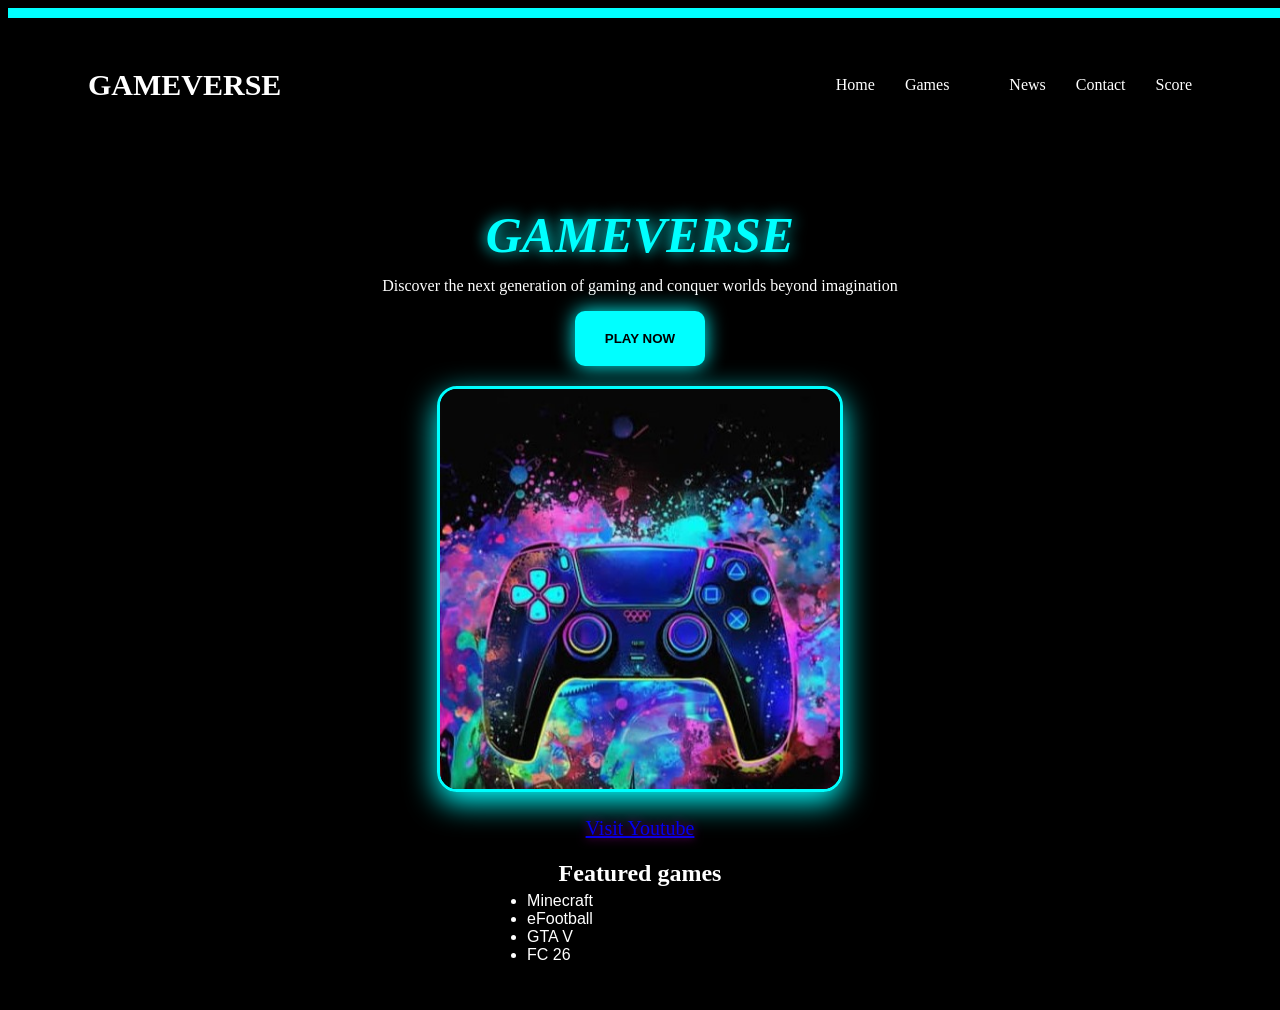
==== index.html @ 31f9f976 "Add files via upload" ====
<!DOCTYPE html>
<html>
<head>
    <title id="title">Gameverse</title>
    <link rel="stylesheet" href="style.css"> 
</head>
<body>
<div class="square"></div>    
<div class="navbar">    
    <h1 id="title">GAMEVERSE</h1>
    <ul>
        <li><a href="index.html">Home</a></li>
        <li><a href="Playable.html">Games</li>
        <li><a href="News.html">News</a></li>
        <li><a href="Contact.html">Contact</a></li>
        <li><a href="indent.html">Score</a></li>
    </ul>
</div>  
<div class="hero">  
    <h1>GAMEVERSE</h1>
    <p>Discover the next generation of gaming and conquer worlds
        beyond imagination
    </p>
    <button id="button">PLAY NOW</button>    
    <img src="gaming.jpg.jpeg" alt="Gaming setup">
    <a href="https://www.youtube.com">
        Visit Youtube
    </a>
    <h2>Featured games</h2>
    <ul>
        <li>Minecraft</li>
        <li>eFootball</li>
        <li>GTA V</li>
        <li>FC 26</li>
    </ul>
</div>    
<script src="script.js"></script>
</body>    
</html>
---- style.css ----
body{
    background-color: black;
    color: white;
}
h1{
    color: cyan;
}
p{
    color: white;
}
button{
    background-color: cyan;
    padding: 20px 30px;
    color: black;
    border: none;
    border-radius: 10px;
    cursor: pointer;
    box-shadow: 0 0 20px cyan;
    font-weight: 600;
}
button:hover{
    background-color: blue;
    color: white;
    font-size: 24px;
}
img{
    width: 400px;
    border-radius: 20px;
    border: 3px solid cyan;
    margin-top: 20px;
    box-shadow: 0 10px 30px rgba(0,0,0,0.5);
}
.navbar{
    display: flex;
    justify-content: space-between;
    align-items: center;
    padding: 20px 50px;
    margin: 10px 30px;
}
.navbar ul{
    display: flex;
    justify-content: space-between;
    align-items: center;
    gap: 30px;
    list-style: none;
    cursor: pointer;
}
.navbar a{
    text-decoration: none;
    color: white;
}
.navbar a:hover{
    color: cyan;
}
.hero{
    display: flex;
    flex-direction: column;
    align-items: center;
    padding: 20px 50px;
    margin: 10px 30px;
}
.hero h1{
    font-size: 50px;
    text-shadow: 20px;
    text-shadow: 0 0 15px cyan;
}
.navbar h1{
    color: white;
    font-size: 30px;
}
.hero p{
    margin-top: -20px;
}
.hero ul{
    font-family: 'Orbitron', sans-serif;
    margin-left: -200px;
    margin-top: -15px;
}
.hero a{
    font-size: 20px;
    text-shadow: 0 0 10px purple;
    margin-top: 25px;
}
.square{
    width: 1570px;
    height: 10px;
    background-color: cyan;
}
.hero.image{
    width: 300px;
    height: 300px;
    object-fit: cover;
}
.hero img{
    box-shadow: 0 10px 30px cyan;
}
.hero h1{
    font-style: italic;
}
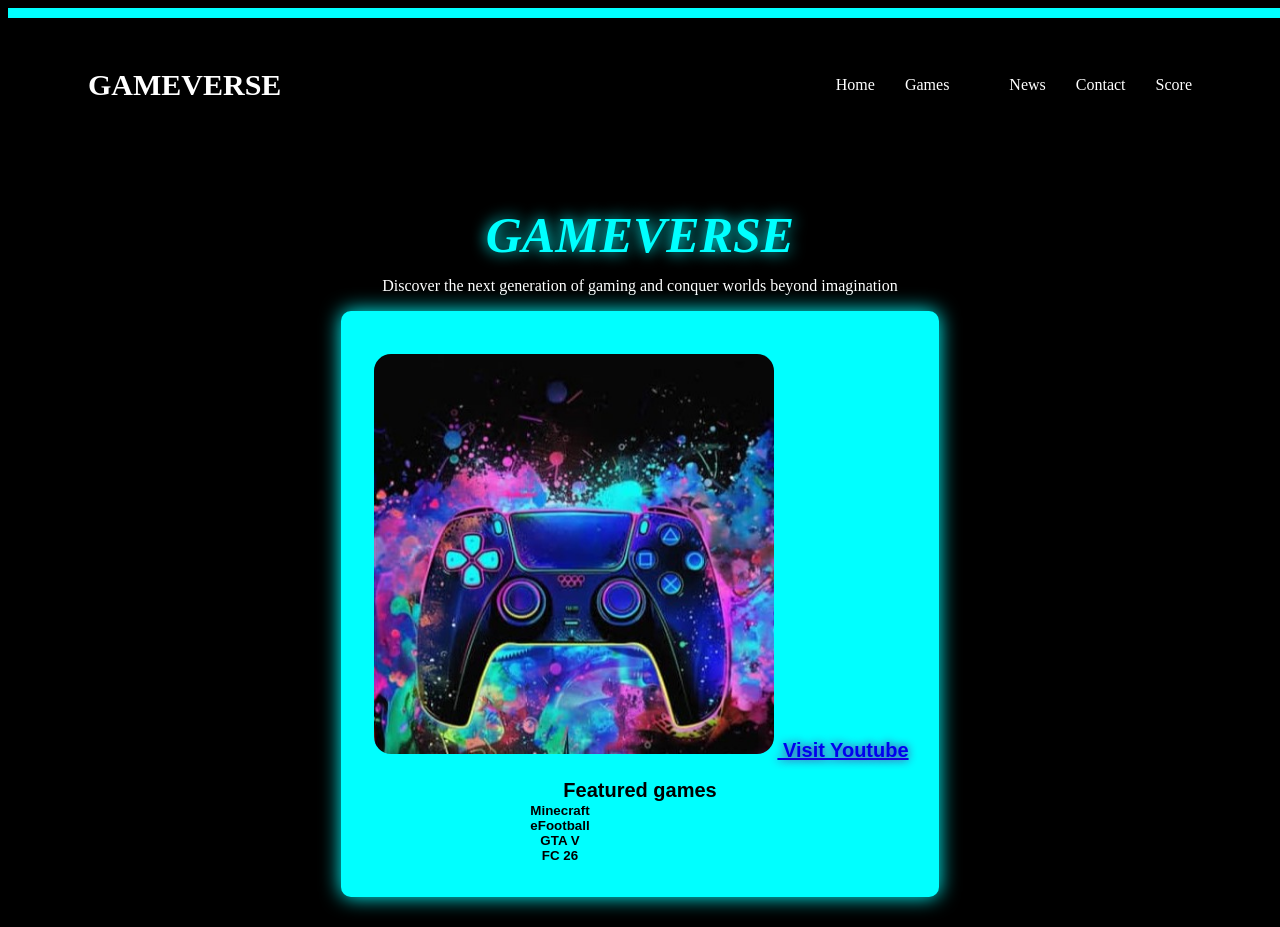
==== commit 31282d57: "Add files via upload" ====
--- a/index.html
+++ b/index.html
@@ -21,7 +21,7 @@
     <p>Discover the next generation of gaming and conquer worlds
         beyond imagination
     </p>
-    <button id="button">PLAY NOW</button>    
+    <button id="button"><a href="Playable.html"PLAY NOW</button>    
     <img src="gaming.jpg.jpeg" alt="Gaming setup">
     <a href="https://www.youtube.com">
         Visit Youtube
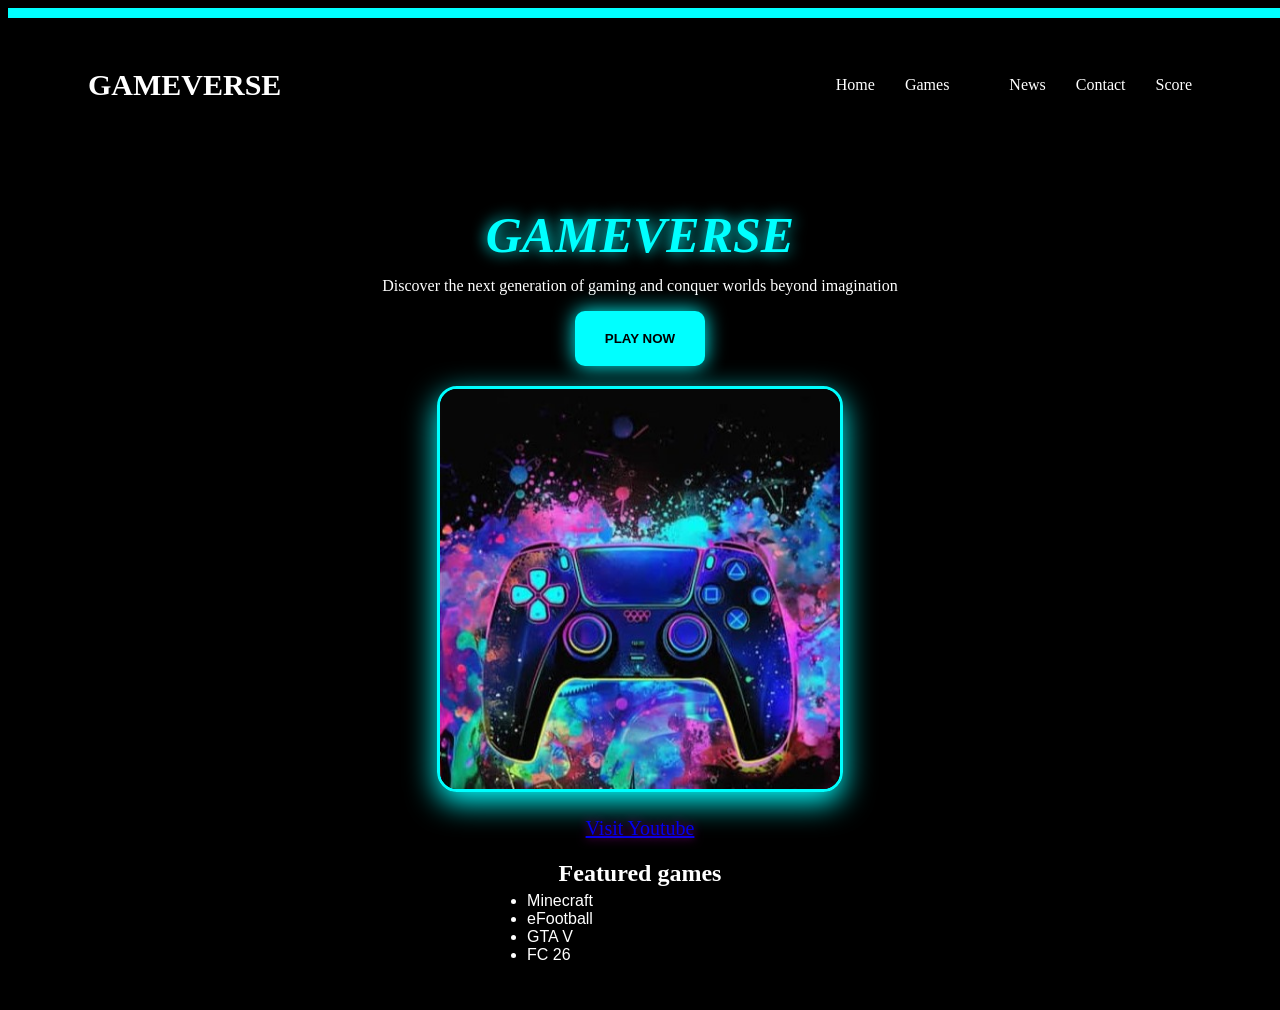
==== commit 735940fe: "Add files via upload" ====
--- a/index.html
+++ b/index.html
@@ -21,7 +21,7 @@
     <p>Discover the next generation of gaming and conquer worlds
         beyond imagination
     </p>
-    <button id="button"><a href="Playable.html"PLAY NOW</button>    
+    <button id="button">PLAY NOW</button>    
     <img src="gaming.jpg.jpeg" alt="Gaming setup">
     <a href="https://www.youtube.com">
         Visit Youtube
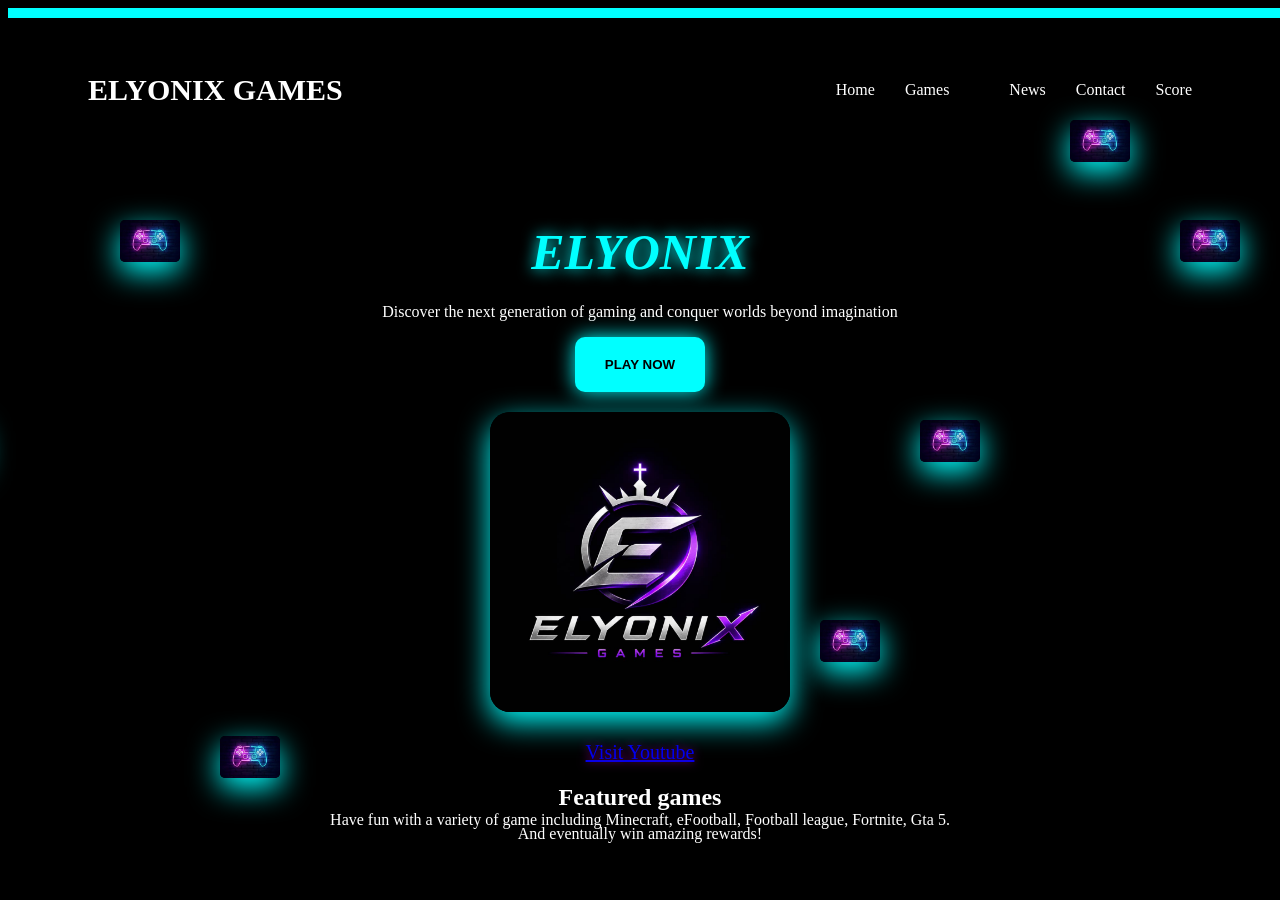
==== commit 1a7fc4e5: "Add files via upload" ====
--- a/index.html
+++ b/index.html
@@ -1,39 +1,287 @@
 <!DOCTYPE html>
 <html>
 <head>
-    <title id="title">Gameverse</title>
-    <link rel="stylesheet" href="style.css"> 
+    <title id="title">ELYONIX</title>
+    <style>
+        body{
+    background-color: black;
+    color: white;
+}
+h1{
+    color: cyan;
+}
+p{
+    color: white;
+}
+button{
+    background-color: cyan;
+    padding: 20px 30px;
+    color: black;
+    border: none;
+    border-radius: 10px;
+    cursor: pointer;
+    box-shadow: 0 0 20px cyan;
+    font-weight: 600;
+}
+button:hover{
+    background-color: blue;
+    color: white;
+    font-size: 24px;
+}
+img{
+    width: 300px;
+    border-radius: 20px;
+    border: 3px solid cyan;
+    margin-top: 20px;
+    box-shadow: 0 10px 30px rgba(0,0,0,0.5);
+    height: auto;
+}
+.navbar{
+    display: flex;
+    justify-content: space-between;
+    align-items: center;
+    padding: 20px 50px;
+    margin: 10px 30px;
+}
+.navbar ul{
+    display: flex;
+    justify-content: space-between;
+    align-items: center;
+    gap: 30px;
+    list-style: none;
+    cursor: pointer;
+}
+.navbar a{
+    text-decoration: none;
+    color: white;
+}
+.navbar a:hover{
+    color: cyan;
+}
+.hero{
+    display: flex;
+    flex-direction: column;
+    align-items: center;
+    padding: 20px 50px;
+    margin: 10px 30px;
+}
+.hero h1{
+    font-size: 50px;
+    text-shadow: 20px;
+    text-shadow: 0 0 15px cyan;
+}
+.navbar h1{
+    color: white;
+    font-size: 30px;
+}
+.hero p{
+    margin-top: -20px;
+}
+.hero ul{
+    font-family: 'Orbitron', sans-serif;
+    margin-left: -200px;
+    margin-top: -15px;
+}
+.hero a{
+    font-size: 20px;
+    text-shadow: 0 0 10px purple;
+    margin-top: 25px;
+}
+.square{
+    width: 1570px;
+    height: 10px;
+    background-color: cyan;
+}
+.hero.image{
+    width: 300px;
+    height: 300px;
+    object-fit: cover;
+}
+.hero img{
+    box-shadow: 0 10px 30px cyan;
+}
+.hero h1{
+    font-style: italic;
+}
+.www{
+    
+    height: 600px;
+    background-size: cover;
+    background-position: center;
+    transition: background-image 1s ease;
+
+}
+.c img{
+width: 60px;
+height: auto;
+border: none;
+border-radius: 5px;
+
+}
+.c1 img{
+position: absolute;
+    top: 200px;
+    right: 40px;
+}
+.c2{
+    
+position: absolute;
+    top: 600px;
+    right: 400px;
+}
+.c3{
+    position: absolute;
+    top: 400px;
+    right: 300px;
+}
+.c4{
+    position: absolute;
+    top: 100px;
+    right: 150px;
+}
+.c5{
+    position: absolute;
+    top: 400px;
+    right: 1300px;
+}
+.c6{
+    position: absolute;
+    top: 200px;
+    right: 1100px;
+}
+.c7{
+    position: absolute;
+    top: 800px;
+    right: 1500px;
+}
+.c8{
+    position: absolute;
+    right: 1000px;
+}
+@media (max-width: 600px){
+    body{
+        overflow-x: hidden;
+    }
+    .navbar{
+        flex-wrap: wrap;
+        gap: 10px;
+    }
+    .hero{
+        grid-template-columns: 1fr;
+    }
+    img{
+       width: 400px;
+       height: auto;
+    }
+    button{
+        padding: 20px 30px;
+    }
+    .square{
+        max-width: 1000px;
+        height: auto;
+    }
+}
+.logo img{
+    width: 300px;
+    height: 300px;
+    border: black;
+}
+    </style> 
 </head>
 <body>
-<div class="square"></div>    
+    <section class="www">
+    <div class="hero-content">
+        <div class="square"></div>    
 <div class="navbar">    
-    <h1 id="title">GAMEVERSE</h1>
+    <h1 id="title">ELYONIX GAMES</h1>
     <ul>
         <li><a href="index.html">Home</a></li>
-        <li><a href="Playable.html">Games</li>
+        <li><a href="Games.html">Games</li>
         <li><a href="News.html">News</a></li>
         <li><a href="Contact.html">Contact</a></li>
         <li><a href="indent.html">Score</a></li>
     </ul>
 </div>  
 <div class="hero">  
-    <h1>GAMEVERSE</h1>
+    <h1>ELYONIX</h1>
     <p>Discover the next generation of gaming and conquer worlds
         beyond imagination
     </p>
-    <button id="button">PLAY NOW</button>    
-    <img src="gaming.jpg.jpeg" alt="Gaming setup">
+    <button id="button">PLAY NOW</button>  
+    <div class="logo">
+        <img src="logo.jpeg" alt="Gaming setup">
+    </div>  
+    
+<div class="c">
+    <div class="c1">
+    <img src="gaming.jpeg" alt="Gaming setup">
+    </div>
+    <div class="c2">
+    <img src="gaming.jpeg" alt="Gaming setup">
+    </div>
+    <div class="c3">
+    <img src="gaming.jpeg" alt="Gaming setup">
+    </div>
+    <div class="c4">
+    <img src="gaming.jpeg" alt="Gaming setup">
+    </div>
+    <div class="c5">
+    <img src="gaming.jpeg" alt="Gaming setup">
+    </div>
+    <div class="c6">
+    <img src="gaming.jpeg" alt="Gaming setup">
+    </div>
+    <div class="c7">
+    <img src="gaming.jpeg" alt="Gaming setup">
+    </div>
+    <div class="c8">
+    <img src="gaming.jpeg" alt="Gaming setup">
+    </div>
+ 
+    
+</div>
     <a href="https://www.youtube.com">
         Visit Youtube
     </a>
     <h2>Featured games</h2>
-    <ul>
-        <li>Minecraft</li>
-        <li>eFootball</li>
-        <li>GTA V</li>
-        <li>FC 26</li>
-    </ul>
-</div>    
-<script src="script.js"></script>
+    <p>Have fun with a variety of game including Minecraft, eFootball, Football league, Fortnite, Gta 5. </p>
+    <p>And eventually win amazing rewards!</p>
+</div>  
+
+
+    </div>
+</section>  
+<script>
+    const hero = document.querySelector(".www");
+
+const images = [
+    "gaming.jpeg",
+    "gaming.jpg.jpeg",
+    "m.jpeg",
+    "GTA V.jpeg",
+    "FORTNITE.jpeg",
+    "FL.jpeg"
+];
+
+let current = 0;
+
+setInterval(() => {
+    current = (current + 1) % images.length;
+    hero.style.backgroundImage = `url(${images[current]})`;
+}, 4000);
+const button = document.getElementById("button");
+
+function enterGame() {
+    window.location.href = "Games.html";
+}
+
+button.addEventListener("click", enterGame);
+
+document.addEventListener("keydown", function(event) {
+    if (event.key === "Enter") {
+        enterGame();
+    }
+});
+</script>
 </body>    
 </html>
